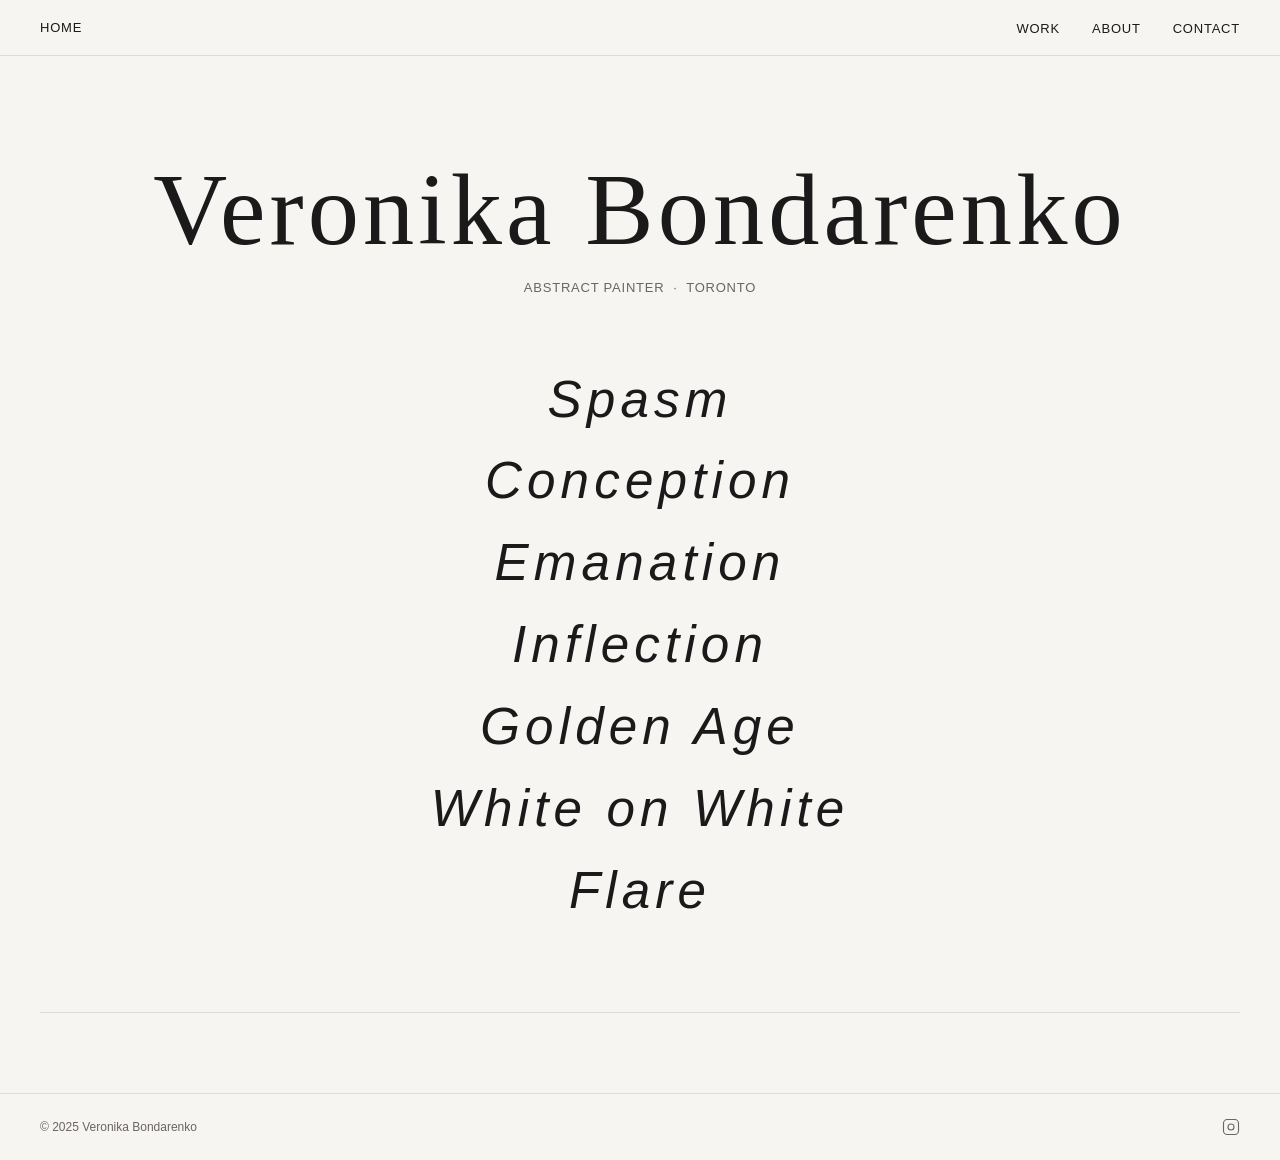
==== index.html @ a0211448 "Initial commit — Veronika Bondarenko portfolio site Co-Authored-By: Claude Sonnet 4.6 <noreply@anthr" ====
<!DOCTYPE html>
<html lang="en">
<head>
  <meta charset="UTF-8">
  <meta name="viewport" content="width=device-width, initial-scale=1.0">
  <title>Veronika Bondarenko — Abstract Painter, Toronto</title>
  <meta name="description" content="Veronika Bondarenko is a contemporary abstract painter based in Toronto, working in oil, acrylic, egg tempera, and mixed media.">
  <link rel="preconnect" href="https://api.fontshare.com">
  <link href="https://api.fontshare.com/v2/css?f[]=satoshi@700,500,400&f[]=cormorant-garamond@400&display=swap" rel="stylesheet">
  <link rel="stylesheet" href="css/style.css">
</head>
<body>
  <script src="js/nav.js"></script>

  <main class="page-content">
    <section class="home-hero">
      <h1 class="home-heading">Veronika Bondarenko</h1>
      <p class="home-subtitle">Abstract Painter &nbsp;·&nbsp; Toronto</p>

      <div class="home-collections">
        <ul class="home-collection-list">
          <li><a href="collection.html#spasm" data-slug="spasm">Spasm</a></li>
          <li><a href="collection.html#conception" data-slug="conception">Conception</a></li>
          <li><a href="collection.html#emanation" data-slug="emanation">Emanation</a></li>
          <li><a href="collection.html#inflection" data-slug="inflection">Inflection</a></li>
          <li><a href="collection.html#golden-age" data-slug="golden-age">Golden Age</a></li>
          <li><a href="collection.html#white-on-white" data-slug="white-on-white">White on White</a></li>
          <li><a href="collection.html#flare" data-slug="flare">Flare</a></li>
        </ul>

        <div class="home-preview-image" aria-hidden="true">
          <img src="" alt="">
        </div>
      </div>

      <hr class="home-divider">
    </section>
  </main>

  <footer class="site-footer">
    <div class="footer-inner">
      <span class="footer-copy">© 2025 Veronika Bondarenko</span>
      <div class="footer-social">
        <a href="https://instagram.com/_veronikabondarenko" target="_blank" rel="noopener" aria-label="Instagram">
          <svg viewBox="0 0 24 24" fill="none" stroke="currentColor" stroke-width="1.5" stroke-linecap="round" stroke-linejoin="round">
            <rect x="2" y="2" width="20" height="20" rx="5" ry="5"/>
            <circle cx="12" cy="12" r="4"/>
            <circle cx="17.5" cy="6.5" r="0.5" fill="currentColor" stroke="none"/>
          </svg>
        </a>
      </div>
    </div>
  </footer>

  <script src="js/main.js"></script>
</body>
</html>
---- css/style.css ----
/* ─── Reset & Base ─────────────────────────────────────────── */
*, *::before, *::after {
  box-sizing: border-box;
  margin: 0;
  padding: 0;
}

:root {
  --bg: #F7F5F2;
  --card-bg: #FFFFFF;
  --border: #DEDAD5;
  --text: #1A1A1A;
  --text-secondary: #6B6560;
  --accent: #C4622D;
  --accent-dark: #A8501F;
  --nav-height: 56px;
}

html {
  font-size: 16px;
  scroll-behavior: auto;
}

body {
  background: var(--bg);
  color: var(--text);
  font-family: 'Satoshi', sans-serif;
  font-weight: 400;
  -webkit-font-smoothing: antialiased;
  min-height: 100vh;
  display: flex;
  flex-direction: column;
}

a {
  color: inherit;
  text-decoration: none;
}

img {
  display: block;
  max-width: 100%;
}

/* ─── Typography helpers ───────────────────────────────────── */
.t-nav {
  font-family: 'Satoshi', sans-serif;
  font-weight: 400;
  letter-spacing: 0.06em;
  text-transform: uppercase;
  font-size: clamp(11px, 1.2vw, 13px);
}

.t-collection {
  font-family: 'Satoshi', sans-serif;
  font-weight: 500;
  font-style: italic;
  letter-spacing: 0.10em;
}

.t-body {
  font-family: 'Satoshi', sans-serif;
  font-weight: 400;
  letter-spacing: 0;
  font-size: clamp(15px, 1.5vw, 17px);
  line-height: 1.8;
}

/* ─── Navigation ───────────────────────────────────────────── */
.site-nav {
  position: fixed;
  top: 0;
  left: 0;
  right: 0;
  z-index: 100;
  height: var(--nav-height);
  background: var(--bg);
  border-bottom: 1px solid var(--border);
  display: flex;
  align-items: center;
  padding: 0 40px;
}

.nav-inner {
  display: flex;
  align-items: center;
  justify-content: space-between;
  width: 100%;
  max-width: 1400px;
  margin: 0 auto;
}

.nav-logo {
  font-family: 'Satoshi', sans-serif;
  font-weight: 400;
  font-size: clamp(11px, 1.2vw, 13px);
  letter-spacing: 0.06em;
  text-transform: uppercase;
  color: var(--text);
}

.nav-logo:hover {
  color: var(--accent);
  transition: color 200ms ease;
}

.nav-links {
  display: flex;
  align-items: center;
  gap: 32px;
  list-style: none;
}

.nav-links a {
  font-family: 'Satoshi', sans-serif;
  font-weight: 400;
  letter-spacing: 0.06em;
  text-transform: uppercase;
  font-size: clamp(11px, 1.2vw, 13px);
  color: var(--text);
  transition: color 200ms ease;
  position: relative;
}

.nav-links a:hover,
.nav-links a.active {
  color: var(--accent);
}

.nav-links a.active::after {
  content: '';
  position: absolute;
  bottom: -3px;
  left: 0;
  right: 0;
  height: 1px;
  background: var(--accent);
}

/* Work dropdown */
.nav-dropdown {
  position: relative;
}

.nav-dropdown-toggle {
  cursor: default;
}

.nav-dropdown-menu {
  position: absolute;
  top: 100%;
  right: 0;
  padding-top: 16px;
  background: var(--bg);
  border: 1px solid var(--border);
  min-width: 200px;
  opacity: 0;
  pointer-events: none;
  transition: opacity 150ms ease;
  z-index: 200;
}

.nav-dropdown:hover .nav-dropdown-menu {
  opacity: 1;
  pointer-events: auto;
}

.nav-dropdown-menu a {
  display: block;
  padding: 10px 20px;
  font-family: 'Satoshi', sans-serif;
  font-weight: 500;
  font-style: italic;
  letter-spacing: 0.06em;
  font-size: clamp(11px, 1.2vw, 13px);
  text-transform: none;
  color: var(--text);
  transition: color 200ms ease;
  border-bottom: 1px solid var(--border);
}

.nav-dropdown-menu a:last-child {
  border-bottom: none;
}

.nav-dropdown-menu a:hover {
  color: var(--accent);
}

/* Hamburger */
.nav-hamburger {
  display: none;
  flex-direction: column;
  gap: 5px;
  cursor: pointer;
  background: none;
  border: none;
  padding: 4px;
}

.nav-hamburger span {
  display: block;
  width: 22px;
  height: 1px;
  background: var(--text);
  transition: background 200ms ease;
}

/* Mobile nav overlay */
.mobile-nav {
  display: none;
  position: fixed;
  inset: 0;
  z-index: 99;
  background: var(--bg);
  flex-direction: column;
  justify-content: center;
  align-items: center;
  gap: 24px;
  opacity: 0;
  transition: opacity 150ms ease;
}

.mobile-nav.open {
  display: flex;
  opacity: 1;
}

.mobile-nav-close {
  position: absolute;
  top: 20px;
  right: 40px;
  font-family: 'Satoshi', sans-serif;
  font-size: 24px;
  background: none;
  border: none;
  cursor: pointer;
  color: var(--text);
  line-height: 1;
}

.mobile-nav a {
  font-family: 'Satoshi', sans-serif;
  font-weight: 500;
  font-style: italic;
  letter-spacing: 0.10em;
  font-size: clamp(22px, 5vw, 36px);
  color: var(--text);
  transition: color 200ms ease;
}

.mobile-nav a:hover {
  color: var(--accent);
}

.mobile-nav .mobile-nav-meta {
  margin-top: 16px;
  display: flex;
  gap: 24px;
}

.mobile-nav .mobile-nav-meta a {
  font-size: clamp(11px, 1.2vw, 13px);
  font-style: normal;
  font-weight: 400;
  letter-spacing: 0.06em;
  text-transform: uppercase;
}

/* ─── Page wrapper ─────────────────────────────────────────── */
.page-content {
  padding-top: var(--nav-height);
  flex: 1;
}

/* ─── Home page ────────────────────────────────────────────── */
.home-hero {
  display: flex;
  flex-direction: column;
  align-items: center;
  text-align: center;
  padding: 100px 40px 80px;
  position: relative;
}

.home-heading {
  font-family: 'Cormorant Garamond', serif;
  font-weight: 400;
  font-style: normal;
  letter-spacing: 0.04em;
  font-size: clamp(48px, 8vw, 110px);
  color: var(--text);
  line-height: 1.05;
}

.home-subtitle {
  margin-top: 16px;
  font-family: 'Satoshi', sans-serif;
  font-weight: 400;
  letter-spacing: 0.06em;
  text-transform: uppercase;
  font-size: clamp(11px, 1.2vw, 13px);
  color: var(--text-secondary);
}

.home-collections {
  margin-top: 64px;
  display: flex;
  flex-direction: column;
  align-items: center;
  position: relative;
  width: 100%;
}

.home-collection-list {
  list-style: none;
  text-align: center;
  position: relative;
  z-index: 2;
}

.home-collection-list li {
  line-height: 1.6;
}

.home-collection-list a {
  font-family: 'Satoshi', sans-serif;
  font-weight: 500;
  font-style: italic;
  letter-spacing: 0.10em;
  font-size: clamp(28px, 4vw, 54px);
  color: var(--text);
  transition: color 200ms ease;
  display: inline-block;
}

.home-collection-list a:hover {
  color: var(--accent);
}

/* Hover preview image */
.home-preview-image {
  position: absolute;
  left: calc(50% + 260px);
  top: 50%;
  transform: translateY(-50%);
  width: 340px;
  max-width: 340px;
  opacity: 0;
  pointer-events: none;
  transition: opacity 250ms ease;
  border: 1px solid var(--border);
  z-index: 1;
}

.home-preview-image.visible {
  opacity: 1;
}

.home-preview-image img {
  width: 100%;
  height: auto;
  display: block;
}

.home-divider {
  width: 100%;
  max-width: 1400px;
  margin: 80px auto 0;
  border: none;
  border-top: 1px solid var(--border);
}

/* ─── Footer ───────────────────────────────────────────────── */
.site-footer {
  border-top: 1px solid var(--border);
  padding: 24px 40px;
  display: flex;
  align-items: center;
  justify-content: space-between;
  max-width: 100%;
}

.footer-inner {
  display: flex;
  align-items: center;
  justify-content: space-between;
  width: 100%;
  max-width: 1400px;
  margin: 0 auto;
}

.footer-copy {
  font-family: 'Satoshi', sans-serif;
  font-weight: 400;
  font-size: 12px;
  color: var(--text-secondary);
}

.footer-social a {
  color: var(--text-secondary);
  transition: color 200ms ease;
  display: flex;
  align-items: center;
}

.footer-social a:hover {
  color: var(--accent);
}

.footer-social svg {
  width: 18px;
  height: 18px;
}

/* ─── Collection page ──────────────────────────────────────── */
.collection-header {
  padding: 64px 40px 40px;
  max-width: 1400px;
  margin: 0 auto;
}

.collection-title {
  font-family: 'Satoshi', sans-serif;
  font-weight: 500;
  font-style: italic;
  letter-spacing: 0.10em;
  font-size: clamp(36px, 6vw, 76px);
  color: var(--text);
}

.collection-description {
  margin-top: 20px;
  font-family: 'Satoshi', sans-serif;
  font-weight: 400;
  font-size: clamp(15px, 1.5vw, 17px);
  line-height: 1.8;
  color: var(--text-secondary);
  max-width: 560px;
}

.collection-grid {
  padding: 0 40px 80px;
  max-width: 1400px;
  margin: 0 auto;
  display: grid;
  grid-template-columns: repeat(3, 1fr);
  gap: 24px;
}

.painting-card {
  background: var(--card-bg);
  border: 1px solid var(--border);
  cursor: pointer;
  transition: border-color 250ms ease;
  overflow: hidden;
}

.painting-card:hover {
  border-color: #6B6560;
}

.painting-card-image {
  width: 100%;
  aspect-ratio: 4 / 3;
  overflow: hidden;
}

.painting-card-image img {
  width: 100%;
  height: 100%;
  object-fit: cover;
  transition: transform 250ms ease;
  display: block;
}

.painting-card:hover .painting-card-image img {
  transform: scale(1.02);
}

.painting-card-info {
  padding: 16px;
}

.painting-card-title {
  font-family: 'Satoshi', sans-serif;
  font-weight: 500;
  font-size: 14px;
  color: var(--text);
  margin-bottom: 4px;
}

.painting-card-meta {
  font-family: 'Satoshi', sans-serif;
  font-weight: 400;
  font-size: 12px;
  color: var(--text-secondary);
  letter-spacing: 0.06em;
  text-transform: uppercase;
}

/* ─── Lightbox ─────────────────────────────────────────────── */
.lightbox {
  position: fixed;
  inset: 0;
  z-index: 1000;
  background: rgba(12, 12, 12, 0.96);
  display: flex;
  flex-direction: column;
  align-items: center;
  justify-content: center;
  opacity: 0;
  pointer-events: none;
  transition: opacity 200ms ease;
}

.lightbox.open {
  opacity: 1;
  pointer-events: auto;
}

.lightbox-close {
  position: absolute;
  top: 20px;
  right: 28px;
  font-family: 'Satoshi', sans-serif;
  font-size: 44px;
  color: #E8E2D9;
  background: transparent;
  border: none;
  cursor: pointer;
  line-height: 1;
  padding: 8px 12px;
  transition: background 200ms ease, color 200ms ease;
}

.lightbox-close:hover {
  background: rgba(255, 255, 255, 0.1);
  color: #ffffff;
}

.lightbox-image-wrap {
  max-width: 90vw;
  max-height: 75vh;
  display: flex;
  align-items: center;
  justify-content: center;
}

.lightbox-image-wrap img {
  max-width: 90vw;
  max-height: 75vh;
  object-fit: contain;
  display: block;
  cursor: zoom-in;
  transition: transform 250ms ease;
}

.lightbox-caption {
  margin-top: 20px;
  text-align: center;
}

.lightbox-caption-title {
  font-family: 'Satoshi', sans-serif;
  font-weight: 500;
  font-style: italic;
  color: #E8E2D9;
  font-size: 18px;
  letter-spacing: 0.04em;
}

.lightbox-caption-meta {
  margin-top: 6px;
  font-family: 'Satoshi', sans-serif;
  font-weight: 400;
  font-size: 12px;
  letter-spacing: 0.06em;
  text-transform: uppercase;
  color: #9A9490;
}

.lightbox-prev,
.lightbox-next {
  position: absolute;
  top: 50%;
  transform: translateY(-50%);
  background: transparent;
  border: none;
  cursor: pointer;
  color: #E8E2D9;
  padding: 24px 20px;
  opacity: 0.7;
  transition: opacity 200ms ease, background 200ms ease;
}

.lightbox-prev:hover,
.lightbox-next:hover {
  opacity: 1;
  background: rgba(255, 255, 255, 0.1);
}

.lightbox-prev {
  left: 16px;
}

.lightbox-next {
  right: 16px;
}

.lightbox-prev svg,
.lightbox-next svg {
  width: 48px;
  height: 48px;
}

/* ─── About page ───────────────────────────────────────────── */
.about-layout {
  padding: 64px 40px 80px;
  max-width: 1200px;
  margin: 0 auto;
  display: grid;
  grid-template-columns: 60fr 40fr;
  gap: 80px;
  align-items: start;
}

.about-left {}

.about-statement {
  font-family: 'Satoshi', sans-serif;
  font-weight: 400;
  font-size: clamp(15px, 1.5vw, 17px);
  line-height: 1.8;
  max-width: 620px;
  color: var(--text);
}

.about-divider {
  border: none;
  border-top: 1px solid var(--border);
  margin: 48px 0;
  max-width: 620px;
}

.about-cv-heading {
  font-family: 'Satoshi', sans-serif;
  font-weight: 400;
  letter-spacing: 0.06em;
  text-transform: uppercase;
  font-size: 12px;
  color: var(--text-secondary);
  margin-bottom: 16px;
}

.about-cv-section {
  margin-bottom: 32px;
}

.about-cv-section-title {
  font-family: 'Satoshi', sans-serif;
  font-weight: 400;
  letter-spacing: 0.06em;
  text-transform: uppercase;
  font-size: 12px;
  color: var(--text-secondary);
  margin-bottom: 8px;
}

.about-cv-entry {
  display: flex;
  justify-content: space-between;
  align-items: baseline;
  gap: 16px;
  padding: 6px 0;
  border-bottom: 1px solid var(--border);
}

.about-cv-entry:last-child {
  border-bottom: none;
}

.about-cv-entry-name {
  font-family: 'Satoshi', sans-serif;
  font-weight: 400;
  font-size: 14px;
  color: var(--text-secondary);
  line-height: 1.5;
}

.about-cv-entry-year {
  font-family: 'Satoshi', sans-serif;
  font-weight: 400;
  font-size: 12px;
  color: var(--text-secondary);
  letter-spacing: 0.04em;
  white-space: nowrap;
  flex-shrink: 0;
}

.about-right img {
  width: 100%;
  height: auto;
  display: block;
}

/* ─── Contact page ─────────────────────────────────────────── */
.contact-wrap {
  padding: 80px 40px 80px;
  max-width: 600px;
  margin: 0 auto;
}

.contact-heading {
  font-family: 'Satoshi', sans-serif;
  font-weight: 500;
  font-style: italic;
  letter-spacing: 0.10em;
  font-size: clamp(28px, 4vw, 48px);
  color: var(--text);
  margin-bottom: 48px;
}

.contact-form {
  display: flex;
  flex-direction: column;
  gap: 20px;
  max-width: 520px;
}

.form-group {
  display: flex;
  flex-direction: column;
  gap: 6px;
}

.form-label {
  font-family: 'Satoshi', sans-serif;
  font-weight: 400;
  letter-spacing: 0.06em;
  text-transform: uppercase;
  font-size: clamp(11px, 1.2vw, 13px);
  color: var(--text-secondary);
}

.form-input,
.form-textarea {
  font-family: 'Satoshi', sans-serif;
  font-weight: 400;
  font-size: 15px;
  color: var(--text);
  background: var(--card-bg);
  border: 1px solid var(--border);
  border-radius: 0;
  padding: 12px 16px;
  width: 100%;
  outline: none;
  transition: border-color 200ms ease;
  -webkit-appearance: none;
  appearance: none;
}

.form-input:focus,
.form-textarea:focus {
  border-color: var(--accent);
}

.form-textarea {
  min-height: 140px;
  resize: vertical;
}

.form-submit {
  align-self: flex-start;
  background: var(--accent);
  color: #FFFFFF;
  border: none;
  cursor: pointer;
  font-family: 'Satoshi', sans-serif;
  font-weight: 400;
  letter-spacing: 0.06em;
  text-transform: uppercase;
  font-size: 13px;
  padding: 14px 36px;
  border-radius: 0;
  transition: background 200ms ease;
  -webkit-appearance: none;
  appearance: none;
}

.form-submit:hover {
  background: var(--accent-dark);
}

/* ─── Responsive ───────────────────────────────────────────── */
@media (max-width: 1100px) {
  .home-preview-image {
    display: none;
  }

  .collection-grid {
    grid-template-columns: repeat(2, 1fr);
  }
}

@media (max-width: 768px) {
  .site-nav {
    padding: 0 24px;
  }

  .nav-links {
    display: none;
  }

  .nav-hamburger {
    display: flex;
  }

  .mobile-nav {
    display: none;
  }

  .mobile-nav.open {
    display: flex;
  }

  .home-hero {
    padding: 64px 24px 60px;
  }

  .home-collections {
    margin-top: 48px;
  }

  .home-divider {
    margin-top: 60px;
  }

  .collection-header {
    padding: 48px 24px 32px;
  }

  .collection-grid {
    padding: 0 24px 60px;
    grid-template-columns: 1fr;
  }

  .about-layout {
    grid-template-columns: 1fr;
    gap: 40px;
    padding: 48px 24px 60px;
  }

  .about-right {
    order: -1;
  }

  .contact-wrap {
    padding: 60px 24px 60px;
  }

  .site-footer {
    padding: 24px;
  }
}

@media (max-width: 480px) {
  .home-hero {
    padding: 48px 20px 48px;
  }

  .collection-grid {
    padding: 0 20px 48px;
    gap: 16px;
  }

  .lightbox-prev { left: 4px; }
  .lightbox-next { right: 4px; }
}
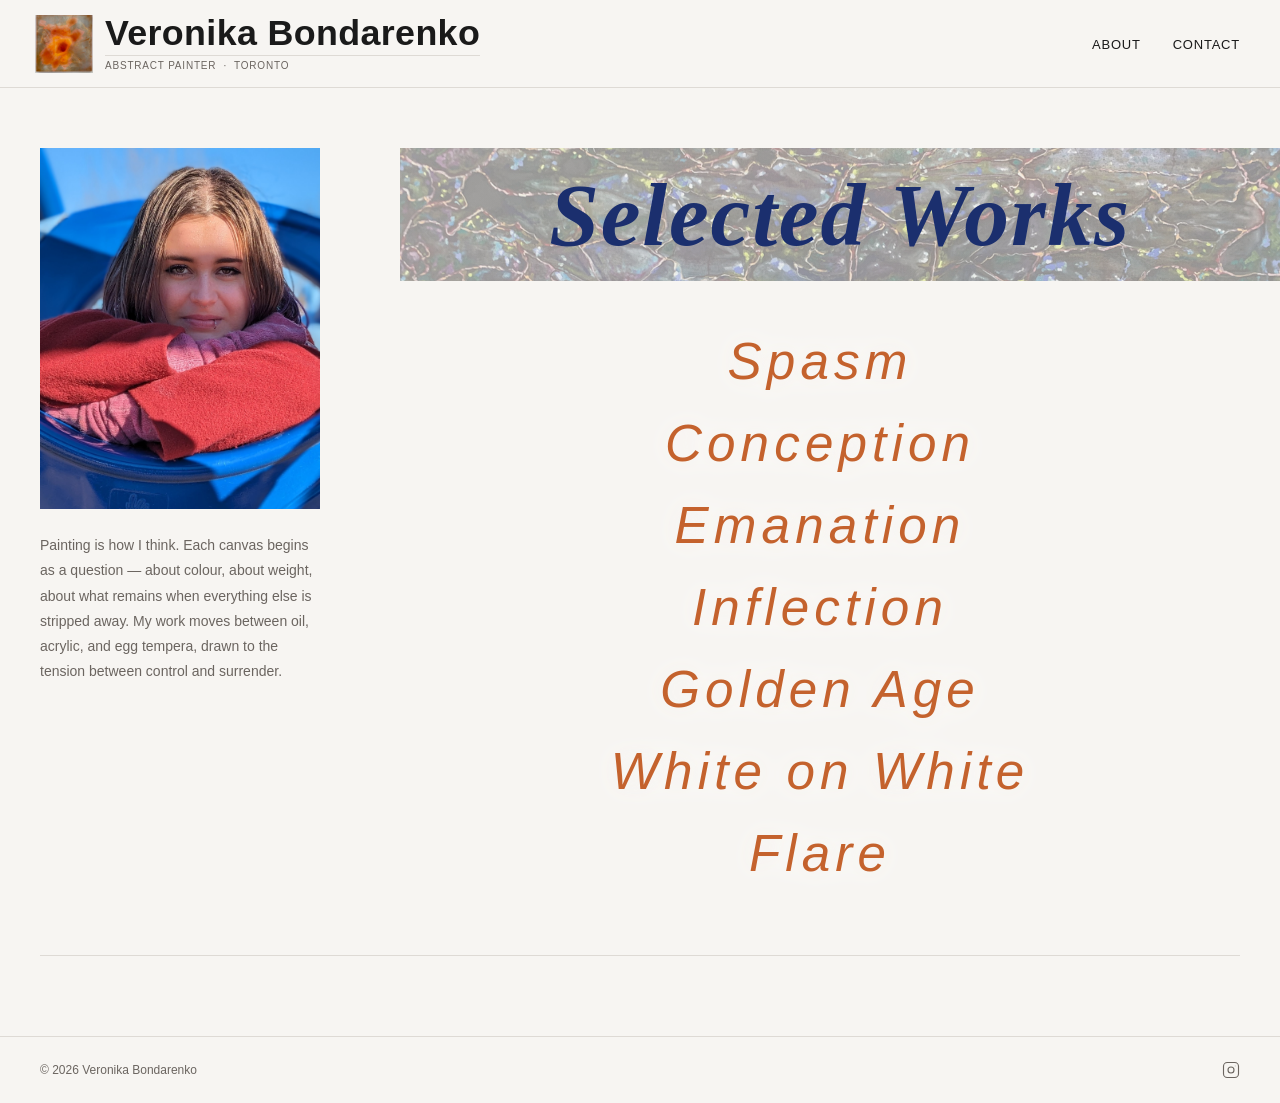
==== commit 04ee5ec3: "Redesign: two-column layout, sidebar navigation, new nav identity" ====
--- a/index.html
+++ b/index.html
@@ -6,7 +6,7 @@
   <title>Veronika Bondarenko — Abstract Painter, Toronto</title>
   <meta name="description" content="Veronika Bondarenko is a contemporary abstract painter based in Toronto, working in oil, acrylic, egg tempera, and mixed media.">
   <link rel="preconnect" href="https://api.fontshare.com">
-  <link href="https://api.fontshare.com/v2/css?f[]=satoshi@700,500,400&f[]=cormorant-garamond@400&display=swap" rel="stylesheet">
+  <link href="https://api.fontshare.com/v2/css?f[]=satoshi@700,500,400&f[]=cormorant-garamond@700,700i,400&display=swap" rel="stylesheet">
   <link rel="stylesheet" href="css/style.css">
 </head>
 <body>
@@ -14,32 +14,41 @@
 
   <main class="page-content">
     <section class="home-hero">
-      <h1 class="home-heading">Veronika Bondarenko</h1>
-      <p class="home-subtitle">Abstract Painter &nbsp;·&nbsp; Toronto</p>
+      <div class="home-columns">
 
-      <div class="home-collections">
-        <ul class="home-collection-list">
-          <li><a href="collection.html#spasm" data-slug="spasm">Spasm</a></li>
-          <li><a href="collection.html#conception" data-slug="conception">Conception</a></li>
-          <li><a href="collection.html#emanation" data-slug="emanation">Emanation</a></li>
-          <li><a href="collection.html#inflection" data-slug="inflection">Inflection</a></li>
-          <li><a href="collection.html#golden-age" data-slug="golden-age">Golden Age</a></li>
-          <li><a href="collection.html#white-on-white" data-slug="white-on-white">White on White</a></li>
-          <li><a href="collection.html#flare" data-slug="flare">Flare</a></li>
-        </ul>
+        <div class="home-left">
+          <img class="home-portrait" src="Picture/VB_P1.jpg" alt="Veronika Bondarenko">
+          <p class="home-statement">Painting is how I think. Each canvas begins as a question — about colour, about weight, about what remains when everything else is stripped away. My work moves between oil, acrylic, and egg tempera, drawn to the tension between control and surrender.</p>
+        </div>
 
-        <div class="home-preview-image" aria-hidden="true">
-          <img src="" alt="">
+        <div class="home-right">
+          <div class="heading-bg">
+            <h1 class="home-heading">Selected Works</h1>
+          </div>
+          <div class="home-collections">
+            <ul class="home-collection-list">
+              <li><a href="collection.html#spasm" data-slug="spasm">Spasm</a></li>
+              <li><a href="collection.html#conception" data-slug="conception">Conception</a></li>
+              <li><a href="collection.html#emanation" data-slug="emanation">Emanation</a></li>
+              <li><a href="collection.html#inflection" data-slug="inflection">Inflection</a></li>
+              <li><a href="collection.html#golden-age" data-slug="golden-age">Golden Age</a></li>
+              <li><a href="collection.html#white-on-white" data-slug="white-on-white">White on White</a></li>
+              <li><a href="collection.html#flare" data-slug="flare">Flare</a></li>
+            </ul>
+          </div>
+          <div class="home-preview-image" aria-hidden="true">
+            <img src="" alt="">
+          </div>
         </div>
+
       </div>
-
       <hr class="home-divider">
     </section>
   </main>
 
   <footer class="site-footer">
     <div class="footer-inner">
-      <span class="footer-copy">© 2025 Veronika Bondarenko</span>
+      <span class="footer-copy">© 2026 Veronika Bondarenko</span>
       <div class="footer-social">
         <a href="https://instagram.com/_veronikabondarenko" target="_blank" rel="noopener" aria-label="Instagram">
           <svg viewBox="0 0 24 24" fill="none" stroke="currentColor" stroke-width="1.5" stroke-linecap="round" stroke-linejoin="round">
--- a/css/style.css
+++ b/css/style.css
@@ -13,7 +13,7 @@
   --text-secondary: #6B6560;
   --accent: #C4622D;
   --accent-dark: #A8501F;
-  --nav-height: 56px;
+  --nav-height: 88px;
 }
 
 html {
@@ -78,7 +78,7 @@
   border-bottom: 1px solid var(--border);
   display: flex;
   align-items: center;
-  padding: 0 40px;
+  padding: 0 40px 0 20px;
 }
 
 .nav-inner {
@@ -90,18 +90,62 @@
   margin: 0 auto;
 }
 
-.nav-logo {
-  font-family: 'Satoshi', sans-serif;
-  font-weight: 400;
-  font-size: clamp(11px, 1.2vw, 13px);
-  letter-spacing: 0.06em;
+.nav-identity {
+  display: flex;
+  align-items: center;
+  gap: 12px;
+  text-decoration: none;
+  margin-left: 15px;
+}
+
+.nav-art {
+  width: 58px;
+  height: 58px;
+  object-fit: cover;
+  display: block;
+  flex-shrink: 0;
+}
+
+.nav-identity-text {
+  display: flex;
+  flex-direction: column;
+}
+
+.nav-name {
+  font-family: 'Satoshi', sans-serif;
+  font-weight: 700;
+  font-size: clamp(24px, 2.8vw, 36px);
+  letter-spacing: 0.01em;
+  line-height: 1;
+  white-space: nowrap;
+  color: var(--text);
+  transition: color 200ms ease;
+}
+
+.nav-identity-rule {
+  border: none;
+  border-top: 1px solid var(--border);
+  margin: 4px 0;
+  transition: border-color 200ms ease;
+}
+
+.nav-tagline {
+  font-family: 'Satoshi', sans-serif;
+  font-weight: 400;
+  font-size: 10px;
+  letter-spacing: 0.08em;
   text-transform: uppercase;
-  color: var(--text);
-}
-
-.nav-logo:hover {
+  color: var(--text-secondary);
+  transition: color 200ms ease;
+}
+
+.nav-identity:hover .nav-name span,
+.nav-identity:hover .nav-tagline {
   color: var(--accent);
-  transition: color 200ms ease;
+}
+
+.nav-identity:hover .nav-identity-rule {
+  border-color: var(--accent);
 }
 
 .nav-links {
@@ -137,56 +181,6 @@
   background: var(--accent);
 }
 
-/* Work dropdown */
-.nav-dropdown {
-  position: relative;
-}
-
-.nav-dropdown-toggle {
-  cursor: default;
-}
-
-.nav-dropdown-menu {
-  position: absolute;
-  top: 100%;
-  right: 0;
-  padding-top: 16px;
-  background: var(--bg);
-  border: 1px solid var(--border);
-  min-width: 200px;
-  opacity: 0;
-  pointer-events: none;
-  transition: opacity 150ms ease;
-  z-index: 200;
-}
-
-.nav-dropdown:hover .nav-dropdown-menu {
-  opacity: 1;
-  pointer-events: auto;
-}
-
-.nav-dropdown-menu a {
-  display: block;
-  padding: 10px 20px;
-  font-family: 'Satoshi', sans-serif;
-  font-weight: 500;
-  font-style: italic;
-  letter-spacing: 0.06em;
-  font-size: clamp(11px, 1.2vw, 13px);
-  text-transform: none;
-  color: var(--text);
-  transition: color 200ms ease;
-  border-bottom: 1px solid var(--border);
-}
-
-.nav-dropdown-menu a:last-child {
-  border-bottom: none;
-}
-
-.nav-dropdown-menu a:hover {
-  color: var(--accent);
-}
-
 /* Hamburger */
 .nav-hamburger {
   display: none;
@@ -241,9 +235,10 @@
 
 .mobile-nav a {
   font-family: 'Satoshi', sans-serif;
-  font-weight: 500;
-  font-style: italic;
-  letter-spacing: 0.10em;
+  font-weight: 400;
+  font-style: normal;
+  letter-spacing: 0.06em;
+  text-transform: uppercase;
   font-size: clamp(22px, 5vw, 36px);
   color: var(--text);
   transition: color 200ms ease;
@@ -251,20 +246,6 @@
 
 .mobile-nav a:hover {
   color: var(--accent);
-}
-
-.mobile-nav .mobile-nav-meta {
-  margin-top: 16px;
-  display: flex;
-  gap: 24px;
-}
-
-.mobile-nav .mobile-nav-meta a {
-  font-size: clamp(11px, 1.2vw, 13px);
-  font-style: normal;
-  font-weight: 400;
-  letter-spacing: 0.06em;
-  text-transform: uppercase;
 }
 
 /* ─── Page wrapper ─────────────────────────────────────────── */
@@ -275,36 +256,69 @@
 
 /* ─── Home page ────────────────────────────────────────────── */
 .home-hero {
+  padding: 60px 40px 80px;
+}
+
+.home-columns {
+  display: flex;
+  align-items: flex-start;
+  gap: 80px;
+  max-width: 1400px;
+  margin: 0 auto;
+}
+
+.home-left {
+  width: 280px;
+  flex-shrink: 0;
+}
+
+.home-portrait {
+  width: 100%;
+  height: auto;
+  display: block;
+  margin-bottom: 24px;
+}
+
+.home-statement {
+  font-family: 'Satoshi', sans-serif;
+  font-weight: 400;
+  font-size: 14px;
+  line-height: 1.8;
+  color: var(--text-secondary);
+}
+
+.home-right {
+  flex: 1;
   display: flex;
   flex-direction: column;
   align-items: center;
   text-align: center;
-  padding: 100px 40px 80px;
   position: relative;
+}
+
+.heading-bg {
+  width: calc(100% + 40px);
+  margin-right: -40px;
+  padding: 24px 0 24px 0;
+  background-image:
+    linear-gradient(rgba(247, 245, 242, 0.55), rgba(247, 245, 242, 0.55)),
+    url("../Picture/horbar.png");
+  background-size: cover;
+  background-position: center;
 }
 
 .home-heading {
   font-family: 'Cormorant Garamond', serif;
-  font-weight: 400;
-  font-style: normal;
-  letter-spacing: 0.04em;
-  font-size: clamp(48px, 8vw, 110px);
-  color: var(--text);
-  line-height: 1.05;
-}
-
-.home-subtitle {
-  margin-top: 16px;
-  font-family: 'Satoshi', sans-serif;
-  font-weight: 400;
-  letter-spacing: 0.06em;
-  text-transform: uppercase;
-  font-size: clamp(11px, 1.2vw, 13px);
-  color: var(--text-secondary);
+  font-weight: 700;
+  font-style: italic;
+  letter-spacing: 0.02em;
+  font-size: clamp(48px, 7vw, 100px);
+  color: #1B2F6E;
+  line-height: 0.95;
 }
 
 .home-collections {
-  margin-top: 64px;
+  margin-top: 40px;
   display: flex;
   flex-direction: column;
   align-items: center;
@@ -316,7 +330,7 @@
   list-style: none;
   text-align: center;
   position: relative;
-  z-index: 2;
+  z-index: 600;
 }
 
 .home-collection-list li {
@@ -329,28 +343,27 @@
   font-style: italic;
   letter-spacing: 0.10em;
   font-size: clamp(28px, 4vw, 54px);
-  color: var(--text);
+  color: var(--accent);
   transition: color 200ms ease;
   display: inline-block;
+  text-shadow: 0 0 20px var(--bg), 0 0 40px var(--bg);
 }
 
 .home-collection-list a:hover {
-  color: var(--accent);
+  color: #2B4BAA;
 }
 
 /* Hover preview image */
 .home-preview-image {
-  position: absolute;
-  left: calc(50% + 260px);
-  top: 50%;
-  transform: translateY(-50%);
-  width: 340px;
-  max-width: 340px;
+  position: fixed;
+  top: 0;
+  left: 0;
+  width: 300px;
   opacity: 0;
   pointer-events: none;
-  transition: opacity 250ms ease;
+  transition: opacity 200ms ease;
   border: 1px solid var(--border);
-  z-index: 1;
+  z-index: 500;
 }
 
 .home-preview-image.visible {
@@ -366,7 +379,7 @@
 .home-divider {
   width: 100%;
   max-width: 1400px;
-  margin: 80px auto 0;
+  margin: 60px auto 0;
   border: none;
   border-top: 1px solid var(--border);
 }
@@ -414,38 +427,79 @@
 }
 
 /* ─── Collection page ──────────────────────────────────────── */
-.collection-header {
-  padding: 64px 40px 40px;
-  max-width: 1400px;
-  margin: 0 auto;
+.collection-layout {
+  display: flex;
+  align-items: flex-start;
+}
+
+.collection-sidebar {
+  width: 220px;
+  flex-shrink: 0;
+  padding: 48px 28px 80px 40px;
+  position: sticky;
+  top: var(--nav-height);
+  height: calc(100vh - var(--nav-height));
+  overflow-y: auto;
+  border-right: 1px solid var(--border);
 }
 
 .collection-title {
+  font-family: 'Satoshi', sans-serif;
+  font-weight: 700;
+  font-style: italic;
+  letter-spacing: 0.08em;
+  font-size: clamp(28px, 3.5vw, 52px);
+  color: var(--accent);
+  line-height: 1.1;
+  margin-bottom: 12px;
+}
+
+.collection-description {
+  font-family: 'Satoshi', sans-serif;
+  font-weight: 400;
+  font-size: 14px;
+  line-height: 1.8;
+  color: var(--text-secondary);
+  margin-bottom: 32px;
+  max-width: 480px;
+}
+
+.sidebar-nav {
+  display: flex;
+  flex-direction: column;
+  gap: 2px;
+}
+
+.sidebar-link {
   font-family: 'Satoshi', sans-serif;
   font-weight: 500;
   font-style: italic;
-  letter-spacing: 0.10em;
-  font-size: clamp(36px, 6vw, 76px);
-  color: var(--text);
-}
-
-.collection-description {
-  margin-top: 20px;
-  font-family: 'Satoshi', sans-serif;
-  font-weight: 400;
-  font-size: clamp(15px, 1.5vw, 17px);
-  line-height: 1.8;
-  color: var(--text-secondary);
-  max-width: 560px;
+  letter-spacing: 0.08em;
+  font-size: clamp(15px, 1.6vw, 19px);
+  color: var(--text-secondary);
+  transition: color 200ms ease;
+  text-decoration: none;
+  line-height: 1.7;
+}
+
+.sidebar-link:hover {
+  color: var(--accent);
+}
+
+.sidebar-link.active {
+  color: var(--accent);
+  font-weight: 700;
+}
+
+.collection-main {
+  flex: 1;
+  padding: 48px 40px 80px;
 }
 
 .collection-grid {
-  padding: 0 40px 80px;
-  max-width: 1400px;
-  margin: 0 auto;
   display: grid;
   grid-template-columns: repeat(3, 1fr);
-  gap: 24px;
+  gap: 20px;
 }
 
 .painting-card {
@@ -705,10 +759,23 @@
 }
 
 /* ─── Contact page ─────────────────────────────────────────── */
-.contact-wrap {
+.contact-layout {
+  display: flex;
+  align-items: flex-start;
+  gap: 80px;
+  max-width: 1400px;
+  margin: 0 auto;
   padding: 80px 40px 80px;
-  max-width: 600px;
-  margin: 0 auto;
+}
+
+.contact-left {
+  width: 280px;
+  flex-shrink: 0;
+}
+
+.contact-right {
+  flex: 1;
+  max-width: 520px;
 }
 
 .contact-heading {
@@ -719,6 +786,39 @@
   font-size: clamp(28px, 4vw, 48px);
   color: var(--text);
   margin-bottom: 48px;
+}
+
+.contact-info {
+  display: flex;
+  flex-direction: column;
+  gap: 32px;
+}
+
+.contact-info-block {
+  display: flex;
+  flex-direction: column;
+  gap: 6px;
+}
+
+.contact-info-label {
+  font-family: 'Satoshi', sans-serif;
+  font-weight: 700;
+  font-size: 11px;
+  letter-spacing: 0.08em;
+  text-transform: uppercase;
+  color: var(--text);
+}
+
+.contact-info-item {
+  font-family: 'Satoshi', sans-serif;
+  font-weight: 400;
+  font-size: 15px;
+  color: var(--text-secondary);
+  transition: color 200ms ease;
+}
+
+.contact-info-item:hover {
+  color: var(--accent);
 }
 
 .contact-form {
@@ -797,10 +897,6 @@
   .home-preview-image {
     display: none;
   }
-
-  .collection-grid {
-    grid-template-columns: repeat(2, 1fr);
-  }
 }
 
 @media (max-width: 768px) {
@@ -825,23 +921,44 @@
   }
 
   .home-hero {
-    padding: 64px 24px 60px;
+    padding: 40px 24px 60px;
+  }
+
+  .home-columns {
+    flex-direction: column;
+    gap: 48px;
+  }
+
+  .home-left {
+    width: 100%;
   }
 
   .home-collections {
+    margin-top: 32px;
+  }
+
+  .home-divider {
     margin-top: 48px;
   }
 
-  .home-divider {
-    margin-top: 60px;
-  }
-
-  .collection-header {
-    padding: 48px 24px 32px;
+  .collection-layout {
+    flex-direction: column;
+  }
+
+  .collection-sidebar {
+    position: static;
+    width: 100%;
+    height: auto;
+    padding: 32px 24px 24px;
+    border-right: none;
+    border-bottom: 1px solid var(--border);
+  }
+
+  .collection-main {
+    padding: 24px 24px 60px;
   }
 
   .collection-grid {
-    padding: 0 24px 60px;
     grid-template-columns: 1fr;
   }
 
@@ -855,8 +972,14 @@
     order: -1;
   }
 
-  .contact-wrap {
-    padding: 60px 24px 60px;
+  .contact-layout {
+    flex-direction: column;
+    gap: 40px;
+    padding: 48px 24px 60px;
+  }
+
+  .contact-left {
+    width: 100%;
   }
 
   .site-footer {
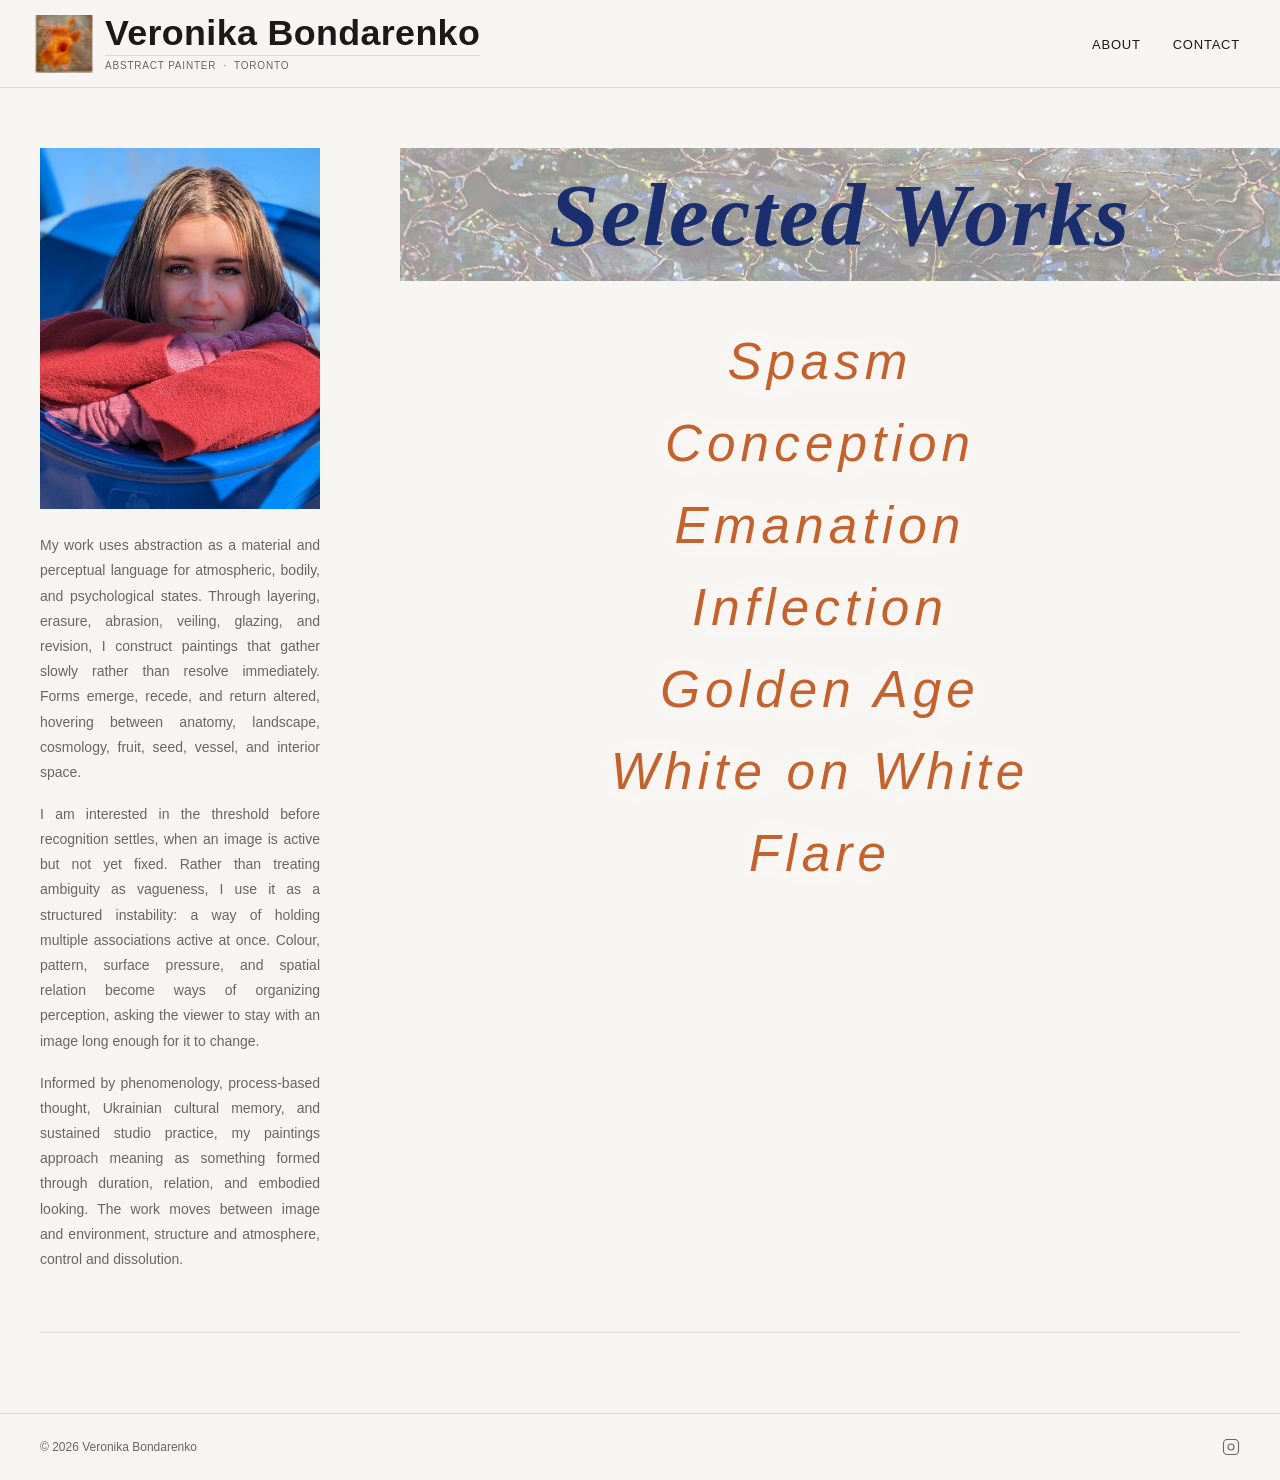
==== commit b9101fa3: "Content update: new statements, about page bio, highlights, portrait photo - Home page: replace stat" ====
--- a/index.html
+++ b/index.html
@@ -18,7 +18,11 @@
 
         <div class="home-left">
           <img class="home-portrait" src="Picture/VB_P1.jpg" alt="Veronika Bondarenko">
-          <p class="home-statement">Painting is how I think. Each canvas begins as a question — about colour, about weight, about what remains when everything else is stripped away. My work moves between oil, acrylic, and egg tempera, drawn to the tension between control and surrender.</p>
+          <div class="home-statement">
+            <p>My work uses abstraction as a material and perceptual language for atmospheric, bodily, and psychological states. Through layering, erasure, abrasion, veiling, glazing, and revision, I construct paintings that gather slowly rather than resolve immediately. Forms emerge, recede, and return altered, hovering between anatomy, landscape, cosmology, fruit, seed, vessel, and interior space.</p>
+            <p>I am interested in the threshold before recognition settles, when an image is active but not yet fixed. Rather than treating ambiguity as vagueness, I use it as a structured instability: a way of holding multiple associations active at once. Colour, pattern, surface pressure, and spatial relation become ways of organizing perception, asking the viewer to stay with an image long enough for it to change.</p>
+            <p>Informed by phenomenology, process-based thought, Ukrainian cultural memory, and sustained studio practice, my paintings approach meaning as something formed through duration, relation, and embodied looking. The work moves between image and environment, structure and atmosphere, control and dissolution.</p>
+          </div>
         </div>
 
         <div class="home-right">
--- a/css/style.css
+++ b/css/style.css
@@ -285,6 +285,15 @@
   font-size: 14px;
   line-height: 1.8;
   color: var(--text-secondary);
+  text-align: justify;
+}
+
+.home-statement p {
+  margin: 0 0 1.2em;
+}
+
+.home-statement p:last-child {
+  margin-bottom: 0;
 }
 
 .home-right {
@@ -690,6 +699,14 @@
   color: var(--text);
 }
 
+.about-statement p {
+  margin: 0 0 1.2em;
+}
+
+.about-statement p:last-child {
+  margin-bottom: 0;
+}
+
 .about-divider {
   border: none;
   border-top: 1px solid var(--border);
@@ -713,11 +730,11 @@
 
 .about-cv-section-title {
   font-family: 'Satoshi', sans-serif;
-  font-weight: 400;
+  font-weight: 700;
   letter-spacing: 0.06em;
   text-transform: uppercase;
   font-size: 12px;
-  color: var(--text-secondary);
+  color: var(--text);
   margin-bottom: 8px;
 }
 
@@ -752,10 +769,32 @@
   flex-shrink: 0;
 }
 
+.about-right {
+  display: flex;
+  flex-direction: column;
+  gap: 32px;
+}
+
 .about-right img {
   width: 100%;
   height: auto;
   display: block;
+}
+
+.about-abstract {
+  font-family: 'Satoshi', sans-serif;
+  font-weight: 400;
+  font-size: clamp(13px, 1.3vw, 15px);
+  line-height: 1.8;
+  color: var(--text-secondary);
+}
+
+.about-abstract p {
+  margin: 0 0 1.2em;
+}
+
+.about-abstract p:last-child {
+  margin-bottom: 0;
 }
 
 /* ─── Contact page ─────────────────────────────────────────── */
